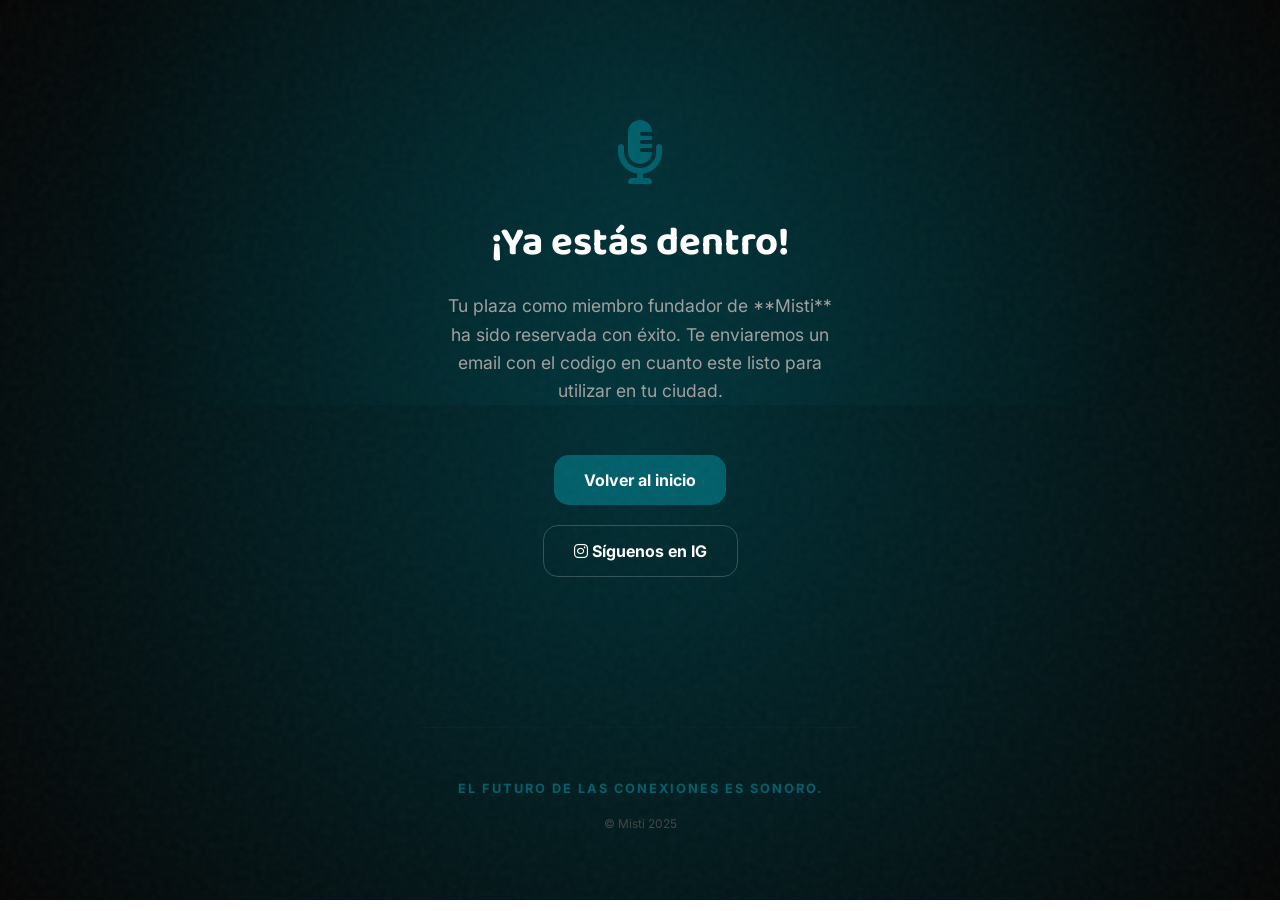
==== gracias.html @ 8be4a30c "misti" ====
<!DOCTYPE html>
<html lang="es">
<head>
    <meta charset="UTF-8">
    <meta name="viewport" content="width=device-width, initial-scale=1.0">
    <title>¡Bienvenido a Misti! | Registro Confirmado</title>
    <link rel="stylesheet" href="style.css">
    <link href="https://fonts.googleapis.com/css2?family=Baloo+2:wght@600;800&family=Inter:wght@400;700&display=swap" rel="stylesheet">
    <link rel="stylesheet" href="https://cdnjs.cloudflare.com/ajax/libs/font-awesome/6.0.0/css/all.min.css">
    <style>
        .success-container {
            text-align: center;
            padding: 40px 20px;
        }
        .icon-check {
            font-size: 4rem;
            color: var(--primary);
            margin-bottom: 20px;
            display: block;
        }
        .thanks-title {
            font-family: 'Baloo 2', cursive;
            font-size: 2.5rem;
            color: var(--text-white);
            margin-bottom: 10px;
        }
        .thanks-p {
            color: var(--text-gray);
            font-size: 1.1rem;
            margin-bottom: 40px;
            line-height: 1.6;
        }
        .btn-back {
            display: inline-block;
            background: var(--primary);
            color: white;
            padding: 15px 30px;
            border-radius: 15px;
            text-decoration: none;
            font-weight: 700;
            transition: 0.3s;
            margin: 10px;
        }
        .btn-back:hover {
            background: var(--primary-hover);
            transform: translateY(-2px);
        }
        .btn-outline {
            display: inline-block;
            background: transparent;
            color: white;
            padding: 15px 30px;
            border-radius: 15px;
            text-decoration: none;
            font-weight: 700;
            border: 1px solid rgba(255,255,255,0.2);
            transition: 0.3s;
            margin: 10px;
        }
        .btn-outline:hover {
            background: rgba(255,255,255,0.05);
        }
    </style>
</head>
<body>

    <div class="noise"></div>
    <div class="glow"></div>

    <main class="container">
        <div class="success-container">
            <i class="fas fa-microphone-alt icon-check"></i>
            <h1 class="thanks-title">¡Ya estás dentro!</h1>
            <p class="thanks-p">
                Tu plaza como miembro fundador de **Misti** ha sido reservada con éxito. 
                Te enviaremos un email con el codigo en cuanto este listo para utilizar en tu ciudad.
            </p>

            <div class="action-buttons">
                <a href="index.html" class="btn-back">Volver al inicio</a>
                <a href="https://www.instagram.com/mistiappoficial/" target="_blank" class="btn-outline">
                    <i class="fab fa-instagram"></i> Síguenos en IG
                </a>
            </div>
        </div>

        <footer class="footer" style="margin-top: 100px;">
            <p class="status">El futuro de las conexiones es sonoro.</p>
            <div class="legal-footer">
                <span>© Misti 2025</span>
            </div>
        </footer>
    </main>

</body>
</html>
---- style.css ----
:root {
    --primary: #005F6A;
    --primary-hover: #007a88;
    --primary-dark: #002f35; /* ESTA FALTABA: Una versión oscura de tu turquesa */
    --bg-black: #050505;
    --card-bg: rgba(13, 13, 13, 0.8); /* Un poco de transparencia para el efecto cristal */
    --text-white: #ffffff;
    --text-gray: #a0a0a0;
    --border-color: #1a1a1a;
}

* {
    box-sizing: border-box;
    -webkit-font-smoothing: antialiased;
}

body {
    margin: 0;
    padding: 0;
    font-family: 'Inter', sans-serif;
    /* Degradado radial corregido */
    background: radial-gradient(circle at center, var(--primary-dark) 0%, var(--bg-black) 100%);
    background-attachment: fixed;
    color: var(--text-white);
    overflow-x: hidden;
    min-height: 100vh; 
}

.noise {
    position: fixed;
    top: 0; left: 0; width: 100%; height: 100%;
    opacity: 0.04;
    pointer-events: none;
    z-index: 10;
    background-image: url("data:image/svg+xml,%3Csvg viewBox='0 0 200 200' xmlns='http://www.w3.org/2000/svg'%3E%3Cfilter id='noiseFilter'%3E%3CfeTurbulence type='fractalNoise' baseFrequency='0.65' numOctaves='3' stitchTiles='stitch'/%3E%3C/filter%3E%3Crect width='100%25' height='100%25' filter='url(%23noiseFilter)'/%3E%3C/svg%3E");
}

.glow {
    position: fixed;
    top: -15%; left: 50%;
    width: 120%; height: 60%;
    background: radial-gradient(circle, rgba(0, 137, 154, 0.15) 0%, transparent 70%);
    transform: translateX(-50%);
    z-index: -1;
}

.container {
    width: 90%;
    max-width: 440px;
    margin: 0 auto;
    padding: 80px 0;
}

.hero {
    text-align: center;
    margin-bottom: 50px;
}

.logo {
    font-size: 3.5rem;
    font-weight: 800;
    margin: 0;
    letter-spacing: -3px;
    color: var(--primary);
    line-height: 1;
}

.headline {
    font-family: 'Baloo 2', cursive; 
    font-size: 1.3rem; 
    font-weight: 800;
    margin: 10px 0 20px 0; 
    line-height: 1.1;
    color: var(--text-white);
    letter-spacing: -0.5px;
}

.sub-headline {
    font-size: 1.05rem;
    color: var(--text-gray);
    line-height: 1.5;
}

.waitlist-card {
    background: var(--card-bg);
    backdrop-filter: blur(10px);
    padding: 35px 25px;
    border-radius: 28px;
    border: 1px solid rgba(255, 255, 255, 0.1);
    box-shadow: 0 20px 40px rgba(0,0,0,0.3);
}

form {
    display: flex;
    flex-direction: column;
    gap: 12px;
}

input {
    background: rgba(0, 0, 0, 0.3);
    border: 1px solid rgba(255, 255, 255, 0.1);
    padding: 18px;
    border-radius: 16px;
    color: white;
    font-size: 1rem;
    transition: 0.3s;
}

input:focus {
    outline: none;
    border-color: var(--primary);
    background: #181818;
}

button {
    background: var(--primary);
    color: white;
    padding: 20px;
    border: none;
    border-radius: 16px;
    font-size: 1.1rem;
    font-weight: 700;
    cursor: pointer;
    margin-top: 8px;
    transition: 0.3s cubic-bezier(0.19, 1, 0.22, 1);
}

button:hover {
    background: var(--primary-hover);
    transform: translateY(-2px);
    box-shadow: 0 10px 20px rgba(0, 95, 106, 0.2);
}

.form-footer {
    font-size: 0.8rem;
    color: #444;
    text-align: center;
    margin-top: 20px;
}

.steps {
    margin: 70px 0;
}

.step {
    display: flex;
    gap: 20px;
    margin-bottom: 40px;
}

.step-num {
    background: rgba(0, 95, 106, 0.1);
    color: var(--primary);
    width: 40px; height: 40px;
    border-radius: 12px;
    display: flex;
    align-items: center;
    justify-content: center;
    font-weight: 800;
    flex-shrink: 0;
}

.step-content h3 {
    margin: 0;
    font-size: 1.15rem;
    margin-bottom: 5px;
}

.step-content p {
    margin: 0;
    color: var(--text-gray);
    font-size: 0.95rem;
    line-height: 1.5;
}

.footer {
    text-align: center;
    border-top: 1px solid var(--border-color);
    padding-top: 40px;
}

.status {
    font-size: 0.8rem;
    color: var(--primary);
    font-weight: 700;
    text-transform: uppercase;
    letter-spacing: 2px;
}

.logo-container {
    margin-bottom: 20px;
    display: flex;
    justify-content: center;
    align-items: center;
}

.main-logo {
    max-width: 180px; 
    height: auto;
    display: block;
    filter: drop-shadow(0 0 10px rgba(0, 95, 106, 0.2)); 
}
/* Estilos para el Checkbox */
.checkbox-container {
    display: flex;
    align-items: flex-start;
    gap: 10px;
    margin: 10px 0;
    text-align: left;
}

.checkbox-container input[type="checkbox"] {
    width: auto;
    margin-top: 5px;
    cursor: pointer;
}

.checkbox-container label {
    font-size: 0.85rem;
    color: var(--text-gray);
    line-height: 1.4;
}

.checkbox-container a {
    color: var(--primary);
    text-decoration: none;
}

.checkbox-container a:hover {
    text-decoration: underline;
}

/* Redes Sociales */
.social-links {
    margin: 25px 0;
    display: flex;
    justify-content: center;
    gap: 25px;
}

.social-links a {
    color: var(--text-white);
    font-size: 1.5rem;
    transition: 0.3s;
}

.social-links a:hover {
    color: var(--primary);
    transform: translateY(-3px);
}

/* Legal Footer */
.legal-footer {
    margin-top: 20px;
    font-size: 0.75rem;
    color: #444;
}

.legal-footer a {
    color: #444;
    text-decoration: none;
    transition: 0.3s;
}

.legal-footer a:hover {
    color: var(--text-gray);
}

.separator {
    margin: 0 8px;
}
.cta-text {
    margin: 60px 0 30px 0; /* Espaciado para que respire */
    text-align: center;
}

.cta-text h3 {
    font-family: 'Baloo 2', cursive;
    font-size: 1.6rem;
    color: var(--primary); 
    font-weight: 800;
    margin-bottom: 15px;
    line-height: 1.2;
}

.cta-text p {
    font-size: 1rem;
    color: var(--text-white);
    opacity: 0.9;
    max-width: 350px;
    margin: 0 auto;
    line-height: 1.6;
}
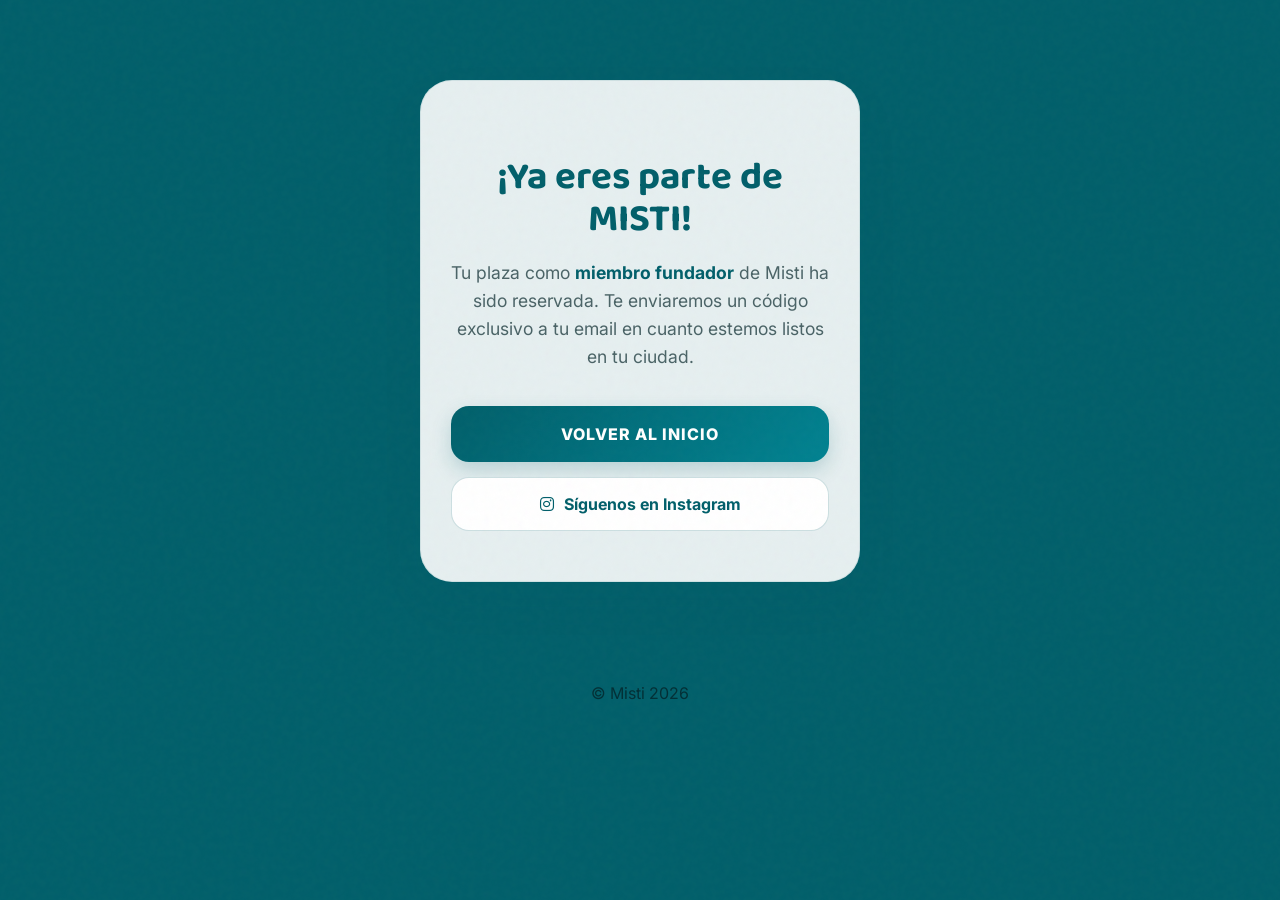
==== commit 813d5d8b: "updated design" ====
--- a/gracias.html
+++ b/gracias.html
@@ -5,60 +5,70 @@
     <meta name="viewport" content="width=device-width, initial-scale=1.0">
     <title>¡Bienvenido a Misti! | Registro Confirmado</title>
     <link rel="stylesheet" href="style.css">
-    <link href="https://fonts.googleapis.com/css2?family=Baloo+2:wght@600;800&family=Inter:wght@400;700&display=swap" rel="stylesheet">
+    <link href="https://fonts.googleapis.com/css2?family=Baloo+2:wght@600;800&family=Inter:wght@400;700;800&display=swap" rel="stylesheet">
     <link rel="stylesheet" href="https://cdnjs.cloudflare.com/ajax/libs/font-awesome/6.0.0/css/all.min.css">
     <style>
-        .success-container {
+        .success-card {
             text-align: center;
-            padding: 40px 20px;
+            padding: 50px 30px;
         }
         .icon-check {
-            font-size: 4rem;
+            font-size: 4.5rem;
             color: var(--primary);
-            margin-bottom: 20px;
-            display: block;
+            margin-bottom: 25px;
+            display: inline-block;
+            filter: drop-shadow(0 0 15px rgba(0, 95, 106, 0.3));
         }
         .thanks-title {
             font-family: 'Baloo 2', cursive;
-            font-size: 2.5rem;
-            color: var(--text-white);
-            margin-bottom: 10px;
+            font-size: 2.4rem;
+            color: var(--primary);
+            margin-bottom: 15px;
+            line-height: 1.1;
         }
         .thanks-p {
             color: var(--text-gray);
             font-size: 1.1rem;
-            margin-bottom: 40px;
+            margin-bottom: 35px;
             line-height: 1.6;
         }
-        .btn-back {
-            display: inline-block;
-            background: var(--primary);
+        .btn-main {
+            display: block;
+            background: linear-gradient(135deg, var(--primary) 0%, #008291 100%);
             color: white;
-            padding: 15px 30px;
-            border-radius: 15px;
+            padding: 18px;
+            border-radius: 18px;
+            text-decoration: none;
+            font-weight: 800;
+            text-transform: uppercase;
+            letter-spacing: 1px;
+            box-shadow: 0 8px 20px rgba(0, 95, 106, 0.2);
+            margin-bottom: 15px;
+        }
+        .btn-main:hover {
+            transform: translateY(-2px);
+            box-shadow: 0 12px 25px rgba(0, 95, 106, 0.3);
+        }
+        .btn-outline-social {
+            display: flex;
+            align-items: center;
+            justify-content: center;
+            gap: 10px;
+            background: #ffffff;
+            color: var(--primary);
+            padding: 16px;
+            border-radius: 18px;
             text-decoration: none;
             font-weight: 700;
-            transition: 0.3s;
-            margin: 10px;
+            border: 1px solid rgba(0, 95, 106, 0.2);
         }
-        .btn-back:hover {
-            background: var(--primary-hover);
-            transform: translateY(-2px);
+        .btn-outline-social:hover {
+            background: #f0f7f7;
+            border-color: var(--primary);
         }
-        .btn-outline {
-            display: inline-block;
-            background: transparent;
-            color: white;
-            padding: 15px 30px;
-            border-radius: 15px;
-            text-decoration: none;
+        .highlight-text {
+            color: var(--primary);
             font-weight: 700;
-            border: 1px solid rgba(255,255,255,0.2);
-            transition: 0.3s;
-            margin: 10px;
-        }
-        .btn-outline:hover {
-            background: rgba(255,255,255,0.05);
         }
     </style>
 </head>
@@ -68,26 +78,24 @@
     <div class="glow"></div>
 
     <main class="container">
-        <div class="success-container">
-            <i class="fas fa-microphone-alt icon-check"></i>
-            <h1 class="thanks-title">¡Ya estás dentro!</h1>
+        <div class="waitlist-card success-card">
+            <h1 class="thanks-title">¡Ya eres parte de MISTI!</h1>
             <p class="thanks-p">
-                Tu plaza como miembro fundador de **Misti** ha sido reservada con éxito. 
-                Te enviaremos un email con el codigo en cuanto este listo para utilizar en tu ciudad.
+                Tu plaza como <span class="highlight-text">miembro fundador</span> de Misti ha sido reservada. 
+                Te enviaremos un código exclusivo a tu email en cuanto estemos listos en tu ciudad.
             </p>
 
             <div class="action-buttons">
-                <a href="index.html" class="btn-back">Volver al inicio</a>
-                <a href="https://www.instagram.com/mistiappoficial/" target="_blank" class="btn-outline">
-                    <i class="fab fa-instagram"></i> Síguenos en IG
+                <a href="index.html" class="btn-main">Volver al inicio</a>
+                <a href="https://www.instagram.com/mistiappoficial/" target="_blank" class="btn-outline-social">
+                    <i class="fab fa-instagram"></i> Síguenos en Instagram
                 </a>
             </div>
         </div>
 
-        <footer class="footer" style="margin-top: 100px;">
-            <p class="status">El futuro de las conexiones es sonoro.</p>
+        <footer class="footer" style="margin-top: 60px;">
             <div class="legal-footer">
-                <span>© Misti 2025</span>
+                <span>© Misti 2026</span>
             </div>
         </footer>
     </main>
--- a/style.css
+++ b/style.css
@@ -1,218 +1,159 @@
 :root {
-    --primary: #005F6A;
+    --primary: #005f6a;       /* Tu verde Misti */
+    --primary-light: #a7dbda; /* Tu color de degradado */
     --primary-hover: #007a88;
-    --primary-dark: #002f35; /* ESTA FALTABA: Una versión oscura de tu turquesa */
-    --bg-black: #050505;
-    --card-bg: rgba(13, 13, 13, 0.8); /* Un poco de transparencia para el efecto cristal */
-    --text-white: #ffffff;
-    --text-gray: #a0a0a0;
-    --border-color: #1a1a1a;
+    --bg-light: #f4f9f9;      /* Un fondo casi blanco con un toque de tu verde */
+    --text-dark: #002f35;
+    --text-gray: #4a6366;
+    --card-bg: rgba(255, 255, 255, 0.9);
 }
 
 * {
     box-sizing: border-box;
     -webkit-font-smoothing: antialiased;
+    transition: all 0.3s ease;
 }
 
 body {
     margin: 0;
     padding: 0;
     font-family: 'Inter', sans-serif;
-    /* Degradado radial corregido */
-    background: radial-gradient(circle at center, var(--primary-dark) 0%, var(--bg-black) 100%);
+    background-color: #005f6a;
     background-attachment: fixed;
-    color: var(--text-white);
+    color: var(--text-dark);
     overflow-x: hidden;
     min-height: 100vh; 
 }
 
+/* El efecto de grano ahora es más sutil sobre fondo claro */
 .noise {
     position: fixed;
     top: 0; left: 0; width: 100%; height: 100%;
-    opacity: 0.04;
+    opacity: 0.03;
     pointer-events: none;
     z-index: 10;
     background-image: url("data:image/svg+xml,%3Csvg viewBox='0 0 200 200' xmlns='http://www.w3.org/2000/svg'%3E%3Cfilter id='noiseFilter'%3E%3CfeTurbulence type='fractalNoise' baseFrequency='0.65' numOctaves='3' stitchTiles='stitch'/%3E%3C/filter%3E%3Crect width='100%25' height='100%25' filter='url(%23noiseFilter)'/%3E%3C/svg%3E");
 }
 
-.glow {
-    position: fixed;
-    top: -15%; left: 50%;
-    width: 120%; height: 60%;
-    background: radial-gradient(circle, rgba(0, 137, 154, 0.15) 0%, transparent 70%);
-    transform: translateX(-50%);
-    z-index: -1;
-}
+/* Una luz suave en el centro para dar claridad */
 
 .container {
     width: 90%;
     max-width: 440px;
     margin: 0 auto;
-    padding: 80px 0;
-}
-
+    padding: 60px 0;
+}
+
+/* Hero Section */
 .hero {
     text-align: center;
-    margin-bottom: 50px;
-}
-
-.logo {
-    font-size: 3.5rem;
-    font-weight: 800;
-    margin: 0;
-    letter-spacing: -3px;
-    color: var(--primary);
-    line-height: 1;
+    margin-bottom: 40px;
+}
+
+.main-logo {
+    max-width: 150px; 
+    height: auto;
+    /* Sombra más suave para fondo claro */
+    filter: drop-shadow(0 4px 10px rgba(0, 95, 106, 0.15)); 
 }
 
 .headline {
     font-family: 'Baloo 2', cursive; 
-    font-size: 1.3rem; 
-    font-weight: 800;
-    margin: 10px 0 20px 0; 
+    font-size: 1.8rem; 
+    font-weight: 800;
+    margin: 15px 0; 
     line-height: 1.1;
-    color: var(--text-white);
-    letter-spacing: -0.5px;
+    color: var(--bg-light); /* El titular ahora es tu verde oscuro */
 }
 
 .sub-headline {
-    font-size: 1.05rem;
-    color: var(--text-gray);
-    line-height: 1.5;
-}
-
+    font-size: 1.1rem;
+    color: var(--bg-light);
+    line-height: 1.6;
+}
+
+/* Tarjeta (Glassmorphism sobre fondo claro) */
 .waitlist-card {
     background: var(--card-bg);
-    backdrop-filter: blur(10px);
+    backdrop-filter: blur(15px);
+    -webkit-backdrop-filter: blur(15px);
     padding: 35px 25px;
-    border-radius: 28px;
-    border: 1px solid rgba(255, 255, 255, 0.1);
-    box-shadow: 0 20px 40px rgba(0,0,0,0.3);
-}
-
+    border-radius: 32px;
+    border: 1px solid rgba(0, 95, 106, 0.1);
+    box-shadow: 0 20px 40px rgba(0, 95, 106, 0.08);
+    margin-top: 20px;
+}
+.back-link {
+    display: inline-block;
+    color: #ffffff !important; /* Forzamos el blanco */
+    text-decoration: none;
+    font-weight: 700;
+    margin-bottom: 20px;
+    font-size: 0.95rem;
+    padding: 5px 10px;
+    background: rgba(0, 95, 106, 0.4); /* Un fondo sutil para que se lea siempre */
+    border-radius: 8px;
+    backdrop-filter: blur(5px);
+}
+
+.back-link:hover {
+    background: rgba(0, 95, 106, 0.6);
+    transform: translateX(-5px);
+}
 form {
     display: flex;
     flex-direction: column;
-    gap: 12px;
+    gap: 14px;
 }
 
 input {
-    background: rgba(0, 0, 0, 0.3);
-    border: 1px solid rgba(255, 255, 255, 0.1);
+    background: #ffffff;
+    border: 1px solid rgba(0, 95, 106, 0.15);
     padding: 18px;
-    border-radius: 16px;
-    color: white;
+    border-radius: 18px;
+    color: var(--text-dark);
     font-size: 1rem;
-    transition: 0.3s;
+    outline: none;
 }
 
 input:focus {
-    outline: none;
     border-color: var(--primary);
-    background: #181818;
+    box-shadow: 0 0 0 4px rgba(167, 219, 218, 0.3);
 }
 
 button {
-    background: var(--primary);
+    /* Degradado oficial Misti */
+    background: linear-gradient(135deg, var(--primary) 0%, #008291 100%);
     color: white;
     padding: 20px;
     border: none;
-    border-radius: 16px;
+    border-radius: 18px;
     font-size: 1.1rem;
-    font-weight: 700;
+    font-weight: 800;
     cursor: pointer;
-    margin-top: 8px;
-    transition: 0.3s cubic-bezier(0.19, 1, 0.22, 1);
+    margin-top: 10px;
+    text-transform: uppercase;
+    letter-spacing: 1px;
+    box-shadow: 0 8px 20px rgba(0, 95, 106, 0.2);
 }
 
 button:hover {
-    background: var(--primary-hover);
     transform: translateY(-2px);
-    box-shadow: 0 10px 20px rgba(0, 95, 106, 0.2);
-}
-
-.form-footer {
-    font-size: 0.8rem;
-    color: #444;
-    text-align: center;
-    margin-top: 20px;
-}
-
-.steps {
-    margin: 70px 0;
-}
-
-.step {
-    display: flex;
-    gap: 20px;
-    margin-bottom: 40px;
-}
-
-.step-num {
-    background: rgba(0, 95, 106, 0.1);
-    color: var(--primary);
-    width: 40px; height: 40px;
-    border-radius: 12px;
-    display: flex;
-    align-items: center;
-    justify-content: center;
-    font-weight: 800;
-    flex-shrink: 0;
-}
-
-.step-content h3 {
-    margin: 0;
-    font-size: 1.15rem;
-    margin-bottom: 5px;
-}
-
-.step-content p {
-    margin: 0;
-    color: var(--text-gray);
-    font-size: 0.95rem;
-    line-height: 1.5;
-}
-
-.footer {
-    text-align: center;
-    border-top: 1px solid var(--border-color);
-    padding-top: 40px;
-}
-
-.status {
-    font-size: 0.8rem;
-    color: var(--primary);
-    font-weight: 700;
-    text-transform: uppercase;
-    letter-spacing: 2px;
-}
-
-.logo-container {
-    margin-bottom: 20px;
-    display: flex;
-    justify-content: center;
-    align-items: center;
-}
-
-.main-logo {
-    max-width: 180px; 
-    height: auto;
-    display: block;
-    filter: drop-shadow(0 0 10px rgba(0, 95, 106, 0.2)); 
-}
-/* Estilos para el Checkbox */
+    box-shadow: 0 12px 25px rgba(0, 95, 106, 0.3);
+}
+
+/* Checkbox */
 .checkbox-container {
     display: flex;
     align-items: flex-start;
-    gap: 10px;
-    margin: 10px 0;
-    text-align: left;
+    gap: 12px;
+    margin-top: 5px;
 }
 
 .checkbox-container input[type="checkbox"] {
-    width: auto;
-    margin-top: 5px;
-    cursor: pointer;
+    width: 20px;
+    height: 20px;
+    accent-color: var(--primary);
 }
 
 .checkbox-container label {
@@ -223,71 +164,79 @@
 
 .checkbox-container a {
     color: var(--primary);
+    font-weight: 700;
     text-decoration: none;
 }
 
-.checkbox-container a:hover {
-    text-decoration: underline;
-}
-
-/* Redes Sociales */
-.social-links {
-    margin: 25px 0;
-    display: flex;
+/* Pasos */
+.steps {
+    margin: 60px 0;
+}
+
+.step {
+    display: flex;
+    gap: 20px;
+    margin-bottom: 35px;
+    background: rgba(255, 255, 255, 0.4);
+    padding: 15px;
+    border-radius: 20px;
+}
+
+.step-num {
+    background: var(--primary-light);
+    color: var(--primary);
+    width: 42px; height: 42px;
+    border-radius: 14px;
+    display: flex;
+    align-items: center;
     justify-content: center;
-    gap: 25px;
+    font-weight: 800;
+    flex-shrink: 0;
+}
+
+.step-content h3 {
+    margin: 0 0 4px 0;
+    font-family: 'Baloo 2', cursive;
+    font-size: 1.3rem;
+    color: var(--primary);
+}
+
+.step-content p {
+    color: var(--text-gray);
+    font-size: 0.95rem;
+}
+
+/* Footer */
+.footer {
+    text-align: center;
+    border-top: 1px solid rgba(0, 95, 106, 0.1);
+    padding-top: 40px;
+}
+
+.status {
+    font-size: 0.85rem;
+    color: var(--bg-light);
+    font-weight: 800;
+    letter-spacing: 2px;
+    margin-bottom: 25px;
 }
 
 .social-links a {
-    color: var(--text-white);
-    font-size: 1.5rem;
+    color: var(--bg-light);
+    font-size: 1.8rem;
+    margin-bottom: 40px;
+    margin: 0 15px;
+    opacity: 0.8;
+}
+
+.legal-footer a {
+    color: var(--text-dark); /* O usa #88a0a3 para que sea discreto */
+    text-decoration: none;   /* Quita el subrayado */
+    font-weight: 500;
     transition: 0.3s;
 }
 
-.social-links a:hover {
-    color: var(--primary);
-    transform: translateY(-3px);
-}
-
-/* Legal Footer */
-.legal-footer {
-    margin-top: 20px;
-    font-size: 0.75rem;
-    color: #444;
-}
-
-.legal-footer a {
-    color: #444;
-    text-decoration: none;
-    transition: 0.3s;
-}
-
 .legal-footer a:hover {
-    color: var(--text-gray);
-}
-
-.separator {
-    margin: 0 8px;
-}
-.cta-text {
-    margin: 60px 0 30px 0; /* Espaciado para que respire */
-    text-align: center;
-}
-
-.cta-text h3 {
-    font-family: 'Baloo 2', cursive;
-    font-size: 1.6rem;
-    color: var(--primary); 
-    font-weight: 800;
-    margin-bottom: 15px;
-    line-height: 1.2;
-}
-
-.cta-text p {
-    font-size: 1rem;
-    color: var(--text-white);
-    opacity: 0.9;
-    max-width: 350px;
-    margin: 0 auto;
-    line-height: 1.6;
+    color: var(--text-dark);   /* Se ilumina en tu verde Misti al pasar el ratón */
+    text-decoration: none;   /* Mantenlo sin subrayar si prefieres limpieza visual */
 }
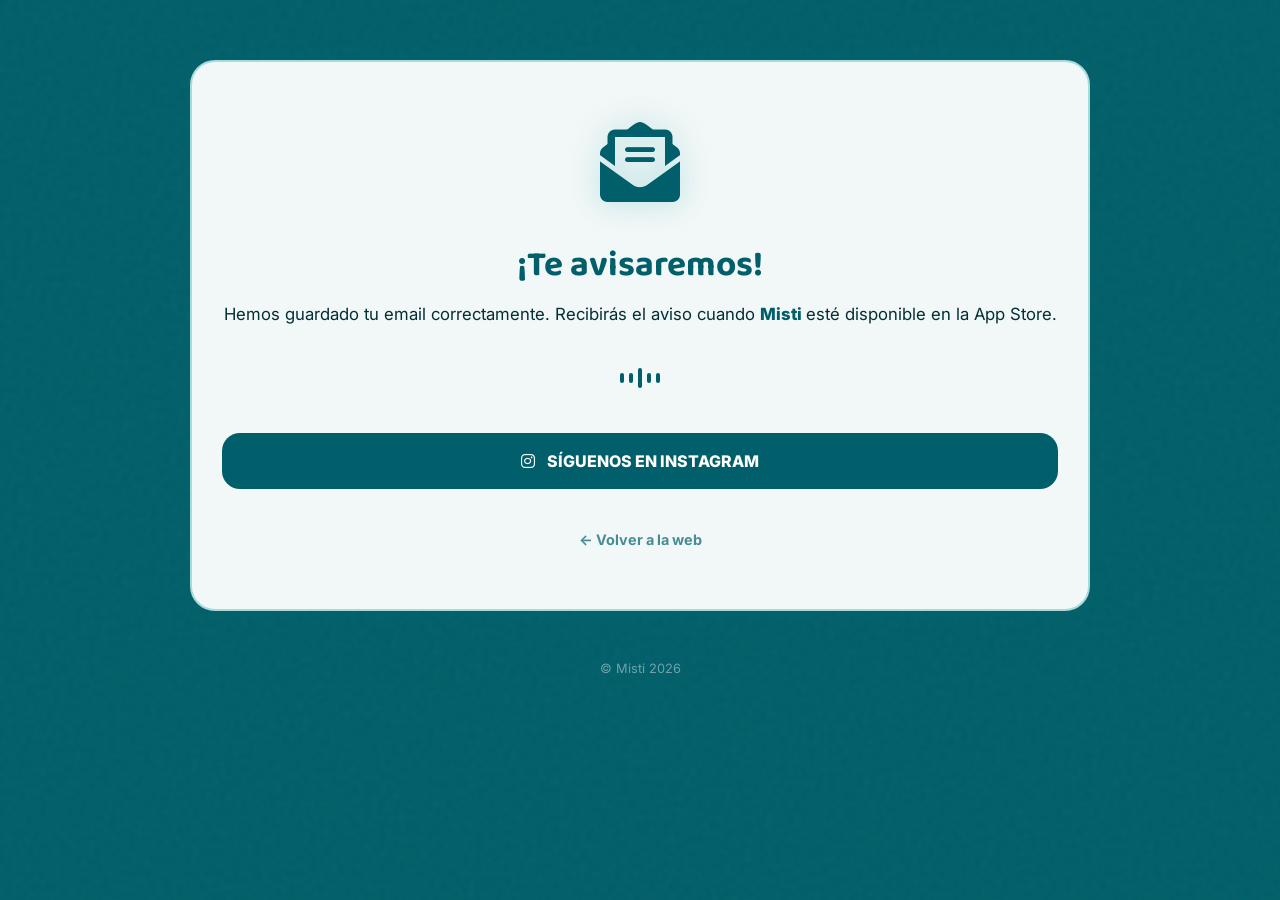
==== commit 41f69490: "Add files via upload new version" ====
--- a/gracias.html
+++ b/gracias.html
@@ -3,99 +3,122 @@
 <head>
     <meta charset="UTF-8">
     <meta name="viewport" content="width=device-width, initial-scale=1.0">
-    <title>¡Bienvenido a Misti! | Registro Confirmado</title>
+    <title>¡Apuntado para iOS! | Misti</title>
+    <link rel="icon" type="image/png" href="img/favicon.png">
     <link rel="stylesheet" href="style.css">
     <link href="https://fonts.googleapis.com/css2?family=Baloo+2:wght@600;800&family=Inter:wght@400;700;800&display=swap" rel="stylesheet">
     <link rel="stylesheet" href="https://cdnjs.cloudflare.com/ajax/libs/font-awesome/6.0.0/css/all.min.css">
+    
     <style>
+        /* AJUSTES CRÍTICOS PARA LECTURA */
         .success-card {
             text-align: center;
-            padding: 50px 30px;
+            padding: 60px 30px !important;
+            border: 2px solid var(--primary-light) !important;
         }
-        .icon-check {
-            font-size: 4.5rem;
+
+        .success-icon {
+            font-size: 5rem;
             color: var(--primary);
-            margin-bottom: 25px;
-            display: inline-block;
-            filter: drop-shadow(0 0 15px rgba(0, 95, 106, 0.3));
+            filter: drop-shadow(0 0 15px rgba(167, 219, 218, 0.8));
+            animation: popIn 0.6s cubic-bezier(0.175, 0.885, 0.32, 1.275);
+            margin-bottom: 20px;
         }
+
+        @keyframes popIn {
+            0% { transform: scale(0); opacity: 0; }
+            100% { transform: scale(1); opacity: 1; }
+        }
+
         .thanks-title {
             font-family: 'Baloo 2', cursive;
-            font-size: 2.4rem;
-            color: var(--primary);
+            font-size: 2.2rem;
+            color: var(--primary); /* Verde oscuro sobre blanco */
             margin-bottom: 15px;
             line-height: 1.1;
         }
+
         .thanks-p {
-            color: var(--text-gray);
-            font-size: 1.1rem;
-            margin-bottom: 35px;
+            /* FORZAMOS COLOR OSCURO PARA QUE SE LEA */
+            color: #002f35 !important; 
+            font-size: 1.05rem;
             line-height: 1.6;
+            margin-bottom: 30px;
         }
-        .btn-main {
-            display: block;
-            background: linear-gradient(135deg, var(--primary) 0%, #008291 100%);
-            color: white;
+
+        .highlight-text {
+            color: var(--primary);
+            font-weight: 800;
+        }
+
+        /* Botón de Instagram */
+        .btn-instagram {
+            display: flex;
+            align-items: center;
+            justify-content: center;
+            gap: 12px;
+            background: var(--primary);
+            color: white !important;
             padding: 18px;
             border-radius: 18px;
             text-decoration: none;
             font-weight: 800;
             text-transform: uppercase;
-            letter-spacing: 1px;
-            box-shadow: 0 8px 20px rgba(0, 95, 106, 0.2);
-            margin-bottom: 15px;
+            margin-bottom: 20px;
+            transition: all 0.3s ease;
         }
-        .btn-main:hover {
-            transform: translateY(-2px);
-            box-shadow: 0 12px 25px rgba(0, 95, 106, 0.3);
+
+        .btn-instagram:hover {
+            transform: translateY(-3px);
+            box-shadow: 0 10px 20px rgba(0, 95, 106, 0.2);
         }
-        .btn-outline-social {
-            display: flex;
-            align-items: center;
-            justify-content: center;
-            gap: 10px;
-            background: #ffffff;
+
+        .btn-back-home {
+            display: inline-block;
             color: var(--primary);
-            padding: 16px;
-            border-radius: 18px;
             text-decoration: none;
             font-weight: 700;
-            border: 1px solid rgba(0, 95, 106, 0.2);
+            font-size: 0.9rem;
+            opacity: 0.7;
         }
-        .btn-outline-social:hover {
-            background: #f0f7f7;
-            border-color: var(--primary);
-        }
-        .highlight-text {
-            color: var(--primary);
-            font-weight: 700;
+
+        /* La onda de voz en esta página debe ser oscura */
+        .voice-wave span {
+            background: var(--primary) !important;
         }
     </style>
 </head>
 <body>
 
     <div class="noise"></div>
-    <div class="glow"></div>
 
     <main class="container">
         <div class="waitlist-card success-card">
-            <h1 class="thanks-title">¡Ya eres parte de MISTI!</h1>
+            <div class="success-icon-wrapper">
+                <i class="fas fa-envelope-open-text success-icon"></i> </div>
+
+            <h1 class="thanks-title">¡Te avisaremos!</h1>
+            
             <p class="thanks-p">
-                Tu plaza como <span class="highlight-text">miembro fundador</span> de Misti ha sido reservada. 
-                Te enviaremos un código exclusivo a tu email en cuanto estemos listos en tu ciudad.
+                Hemos guardado tu email correctamente. Recibirás el aviso cuando <span class="highlight-text">Misti </span> esté disponible en la App Store.
             </p>
 
+            <div class="voice-wave" style="margin-bottom: 35px;">
+                <span></span><span></span><span></span><span></span><span></span>
+            </div>
+
             <div class="action-buttons">
-                <a href="index.html" class="btn-main">Volver al inicio</a>
-                <a href="https://www.instagram.com/mistiappoficial/" target="_blank" class="btn-outline-social">
-                    <i class="fab fa-instagram"></i> Síguenos en Instagram
+                <a href="https://www.instagram.com/mistiappoficial/" target="_blank" class="btn-instagram">
+                    <i class="fab fa-instagram"></i> Síguenos en instagram
                 </a>
+                <br>
+                <a href="index.html" class="btn-back-home">← Volver a la web</a>
             </div>
         </div>
 
-        <footer class="footer" style="margin-top: 60px;">
-            <div class="legal-footer">
-                <span>© Misti 2026</span>
+        <footer class="footer">
+            <div class="legal-footer" style="color: white; opacity: 0.6;">
+                © Misti 2026
             </div>
         </footer>
     </main>
--- a/style.css
+++ b/style.css
@@ -1,242 +1,178 @@
 :root {
-    --primary: #005f6a;       /* Tu verde Misti */
-    --primary-light: #a7dbda; /* Tu color de degradado */
-    --primary-hover: #007a88;
-    --bg-light: #f4f9f9;      /* Un fondo casi blanco con un toque de tu verde */
-    --text-dark: #002f35;
-    --text-gray: #4a6366;
-    --card-bg: rgba(255, 255, 255, 0.9);
+    --primary: #005f6a;
+    --primary-light: #a7dbda;
+    --bg-dark: #005f6a;
+    --bg-light: #f4f9f9;
+    --text-main: #f4f9f9;
+    --card-bg: rgba(255, 255, 255, 0.95);
 }
 
-* {
-    box-sizing: border-box;
-    -webkit-font-smoothing: antialiased;
-    transition: all 0.3s ease;
-}
+* { box-sizing: border-box; transition: all 0.3s ease; }
 
 body {
     margin: 0;
-    padding: 0;
     font-family: 'Inter', sans-serif;
-    background-color: #005f6a;
-    background-attachment: fixed;
-    color: var(--text-dark);
+    background-color: var(--bg-dark);
+    color: var(--text-main);
     overflow-x: hidden;
-    min-height: 100vh; 
 }
 
-/* El efecto de grano ahora es más sutil sobre fondo claro */
 .noise {
-    position: fixed;
-    top: 0; left: 0; width: 100%; height: 100%;
-    opacity: 0.03;
-    pointer-events: none;
-    z-index: 10;
-    background-image: url("data:image/svg+xml,%3Csvg viewBox='0 0 200 200' xmlns='http://www.w3.org/2000/svg'%3E%3Cfilter id='noiseFilter'%3E%3CfeTurbulence type='fractalNoise' baseFrequency='0.65' numOctaves='3' stitchTiles='stitch'/%3E%3C/filter%3E%3Crect width='100%25' height='100%25' filter='url(%23noiseFilter)'/%3E%3C/svg%3E");
+    position: fixed; top: 0; width: 100%; height: 100%;
+    opacity: 0.04; pointer-events: none; z-index: 1;
+    background-image: url("data:image/svg+xml,%3Csvg viewBox='0 0 200 200' xmlns='http://www.w3.org/2000/svg'%3E%3Cfilter id='n'%3E%3CfeTurbulence type='fractalNoise' baseFrequency='0.65'/%3E%3C/filter%3E%3Crect width='100%25' height='100%25' filter='url(%23n)'/%3E%3C/svg%3E");
 }
 
-/* Una luz suave en el centro para dar claridad */
-
 .container {
-    width: 90%;
-    max-width: 440px;
-    margin: 0 auto;
-    padding: 60px 0;
+    width: 90%; max-width: 440px; margin: 0 auto;
+    padding: 40px 0; position: relative; z-index: 2;
 }
 
-/* Hero Section */
-.hero {
-    text-align: center;
-    margin-bottom: 40px;
+.hero { text-align: center; margin-bottom: 50px; }
+
+.main-logo { max-width: 120px; margin-bottom: 20px; }
+
+.headline {
+    font-family: 'Baloo 2', cursive; font-size: 2.2rem;
+    margin: 10px 0; line-height: 1;
 }
 
-.main-logo {
-    max-width: 150px; 
-    height: auto;
-    /* Sombra más suave para fondo claro */
-    filter: drop-shadow(0 4px 10px rgba(0, 95, 106, 0.15)); 
+.sub-headline { font-size: 1.1rem; opacity: 0.85; margin-bottom: 30px; }
+
+/* ANIMACIÓN ONDA DE VOZ */
+.voice-wave {
+    display: flex; justify-content: center; align-items: center;
+    gap: 5px; height: 40px; margin: 20px 0;
+}
+.voice-wave span {
+    width: 4px; height: 10px; background: var(--primary-light);
+    border-radius: 10px; animation: wave 1s infinite ease-in-out;
+}
+.voice-wave span:nth-child(2) { animation-delay: 0.2s; }
+.voice-wave span:nth-child(3) { animation-delay: 0.4s; height: 20px; }
+.voice-wave span:nth-child(4) { animation-delay: 0.6s; }
+@keyframes wave {
+    0%, 100% { height: 10px; }
+    50% { height: 35px; }
 }
 
-.headline {
-    font-family: 'Baloo 2', cursive; 
-    font-size: 1.8rem; 
-    font-weight: 800;
-    margin: 15px 0; 
-    line-height: 1.1;
-    color: var(--bg-light); /* El titular ahora es tu verde oscuro */
+/* STORE BUTTON */
+.store-container { margin-top: 20px; }
+.play-store-img { 
+    width: 220px; 
+    filter: drop-shadow(0 10px 20px rgba(0,0,0,0.3));
+}
+.play-store-img:hover { transform: scale(1.05); }
+.store-hint { font-size: 0.8rem; color: var(--primary-light); font-weight: 600; margin-top: 5px; }
+
+/* STEPS */
+.steps { margin: 50px 0; display: flex; flex-direction: column; gap: 20px; }
+.step { 
+    display: flex; gap: 15px; align-items: center;
+    background: rgba(255,255,255,0.1); padding: 20px; border-radius: 20px;
+}
+.step-num { 
+    background: var(--primary-light); color: var(--primary);
+    width: 35px; height: 35px; border-radius: 10px;
+    display: flex; align-items: center; justify-content: center;
+    font-weight: 800; flex-shrink: 0;
+}
+.step-content h3 { font-family: 'Baloo 2'; margin: 0; color: var(--primary-light); }
+.step-content p { margin: 5px 0 0; font-size: 0.9rem; opacity: 0.9; }
+
+/* PC LAYOUT */
+@media (min-width: 768px) {
+    .container { max-width: 900px; }
+    .steps { flex-direction: row; }
+    .step { flex: 1; flex-direction: column; text-align: center; }
+    .step-num { margin-bottom: 10px; }
 }
 
-.sub-headline {
-    font-size: 1.1rem;
-    color: var(--bg-light);
-    line-height: 1.6;
+/* DIVIDER */
+.divider { display: flex; align-items: center; margin: 40px 0; opacity: 0.3; }
+.divider::before, .divider::after { content: ''; flex: 1; border-bottom: 1px solid white; }
+.divider span { padding: 0 20px; font-size: 1.2rem; }
+
+/* IOS SECTION */
+.ios-section { text-align: center; }
+.waitlist-card { 
+    background: var(--card-bg); padding: 30px; border-radius: 25px;
+    color: var(--primary); margin-top: 20px;
 }
-
-/* Tarjeta (Glassmorphism sobre fondo claro) */
-.waitlist-card {
-    background: var(--card-bg);
-    backdrop-filter: blur(15px);
-    -webkit-backdrop-filter: blur(15px);
-    padding: 35px 25px;
-    border-radius: 32px;
-    border: 1px solid rgba(0, 95, 106, 0.1);
-    box-shadow: 0 20px 40px rgba(0, 95, 106, 0.08);
-    margin-top: 20px;
+input { 
+    width: 100%; 
+    padding: 15px; 
+    margin-bottom: 10px;
+    border-radius: 12px; 
+    border: 1px solid #ddd; 
+    outline: none;
 }
+input[type="checkbox"] {
+    width: auto; /* IMPORTANTE: esto quita el estiramiento */
+    margin: 0;   /* Quitamos márgenes que lo separen del texto */
+    flex-shrink: 0; /* Evita que el checkbox se haga pequeño */
+    margin-top: 3px; /* Lo alinea mejor con la primera línea de texto */
+    accent-color: var(--primary);
+    cursor: pointer;
+    width: 18px; /* Un tamaño fijo para que se vea simétrico */
+    height: 18px;
+}
+button { 
+    width: 100%; padding: 15px; border-radius: 12px; border: none;
+    background: var(--primary); color: white; font-weight: 800; cursor: pointer;
+}
+.checkbox-container {
+    font-size: 0.85rem;
+    color: var(--primary); /* El texto ahora es tu verde oscuro */
+    margin-bottom: 15px;
+    display: flex;
+    align-items: flex-start;
+    gap: 10px;
+    text-align: left;
+    line-height: 1.4;
+}
+.checkbox-container a {
+    color: var(--primary); /* Quitamos el azul y ponemos tu verde */
+    text-decoration: underline; /* Mantenemos el subrayado para que sea legalmente claro */
+    font-weight: 700; /* Le damos fuerza */
+    text-underline-offset: 3px; /* Separamos un poco la línea del texto (más limpio) */
+}
+.checkbox-container a:hover {
+    color: var(--primary-hover);
+    text-decoration: none; /* Al pasar el ratón, quitamos el subrayado para dar feedback */
+}
+input[type="checkbox"] {
+    accent-color: var(--primary);
+    cursor: pointer;
+}
+/* FOOTER */
+.footer { margin-top: 50px; text-align: center; opacity: 0.7; }
+.social-links a { color: white; font-size: 1.5rem; margin: 0 10px; }
+.legal-footer { font-size: 0.8rem; margin-top: 20px; }
+.legal-footer a { color: white; text-decoration: none; }
+/* --- BOTÓN VOLVER (Para páginas legales) --- */
 .back-link {
-    display: inline-block;
-    color: #ffffff !important; /* Forzamos el blanco */
+    display: inline-flex;
+    align-items: center;
+    background: rgba(255, 255, 255, 0.15); /* Fondo sutil */
+    color: white !important;
     text-decoration: none;
-    font-weight: 700;
+    font-weight: 800;
     margin-bottom: 20px;
-    font-size: 0.95rem;
-    padding: 5px 10px;
-    background: rgba(0, 95, 106, 0.4); /* Un fondo sutil para que se lea siempre */
-    border-radius: 8px;
-    backdrop-filter: blur(5px);
+    font-size: 0.9rem;
+    padding: 12px 20px;
+    border-radius: 15px;
+    backdrop-filter: blur(10px); /* Efecto cristal */
+    border: 1px solid rgba(255, 255, 255, 0.2);
 }
 
 .back-link:hover {
-    background: rgba(0, 95, 106, 0.6);
-    transform: translateX(-5px);
-}
-form {
-    display: flex;
-    flex-direction: column;
-    gap: 14px;
+    background: white;
+    color: var(--primary) !important;
+    transform: translateX(-5px); /* Efecto de empuje hacia atrás */
 }
 
-input {
-    background: #ffffff;
-    border: 1px solid rgba(0, 95, 106, 0.15);
-    padding: 18px;
-    border-radius: 18px;
-    color: var(--text-dark);
-    font-size: 1rem;
-    outline: none;
-}
-
-input:focus {
-    border-color: var(--primary);
-    box-shadow: 0 0 0 4px rgba(167, 219, 218, 0.3);
-}
-
-button {
-    /* Degradado oficial Misti */
-    background: linear-gradient(135deg, var(--primary) 0%, #008291 100%);
-    color: white;
-    padding: 20px;
-    border: none;
-    border-radius: 18px;
-    font-size: 1.1rem;
-    font-weight: 800;
-    cursor: pointer;
-    margin-top: 10px;
-    text-transform: uppercase;
-    letter-spacing: 1px;
-    box-shadow: 0 8px 20px rgba(0, 95, 106, 0.2);
-}
-
-button:hover {
-    transform: translateY(-2px);
-    box-shadow: 0 12px 25px rgba(0, 95, 106, 0.3);
-}
-
-/* Checkbox */
-.checkbox-container {
-    display: flex;
-    align-items: flex-start;
-    gap: 12px;
-    margin-top: 5px;
-}
-
-.checkbox-container input[type="checkbox"] {
-    width: 20px;
-    height: 20px;
-    accent-color: var(--primary);
-}
-
-.checkbox-container label {
-    font-size: 0.85rem;
-    color: var(--text-gray);
-    line-height: 1.4;
-}
-
-.checkbox-container a {
-    color: var(--primary);
-    font-weight: 700;
-    text-decoration: none;
-}
-
-/* Pasos */
-.steps {
-    margin: 60px 0;
-}
-
-.step {
-    display: flex;
-    gap: 20px;
-    margin-bottom: 35px;
-    background: rgba(255, 255, 255, 0.4);
-    padding: 15px;
-    border-radius: 20px;
-}
-
-.step-num {
-    background: var(--primary-light);
-    color: var(--primary);
-    width: 42px; height: 42px;
-    border-radius: 14px;
-    display: flex;
-    align-items: center;
-    justify-content: center;
-    font-weight: 800;
-    flex-shrink: 0;
-}
-
-.step-content h3 {
-    margin: 0 0 4px 0;
-    font-family: 'Baloo 2', cursive;
-    font-size: 1.3rem;
-    color: var(--primary);
-}
-
-.step-content p {
-    color: var(--text-gray);
-    font-size: 0.95rem;
-}
-
-/* Footer */
-.footer {
-    text-align: center;
-    border-top: 1px solid rgba(0, 95, 106, 0.1);
-    padding-top: 40px;
-}
-
-.status {
-    font-size: 0.85rem;
-    color: var(--bg-light);
-    font-weight: 800;
-    letter-spacing: 2px;
-    margin-bottom: 25px;
-}
-
-.social-links a {
-    color: var(--bg-light);
-    font-size: 1.8rem;
-    margin-bottom: 40px;
-    margin: 0 15px;
-    opacity: 0.8;
-}
-
-.legal-footer a {
-    color: var(--text-dark); /* O usa #88a0a3 para que sea discreto */
-    text-decoration: none;   /* Quita el subrayado */
-    font-weight: 500;
-    transition: 0.3s;
-}
-
-.legal-footer a:hover {
-    color: var(--text-dark);   /* Se ilumina en tu verde Misti al pasar el ratón */
-    text-decoration: none;   /* Mantenlo sin subrayar si prefieres limpieza visual */
+/* Ajuste para que el contenedor de privacidad pueda ser más ancho en PC */
+.container-legal {
+    max-width: 800px !important;
 }
